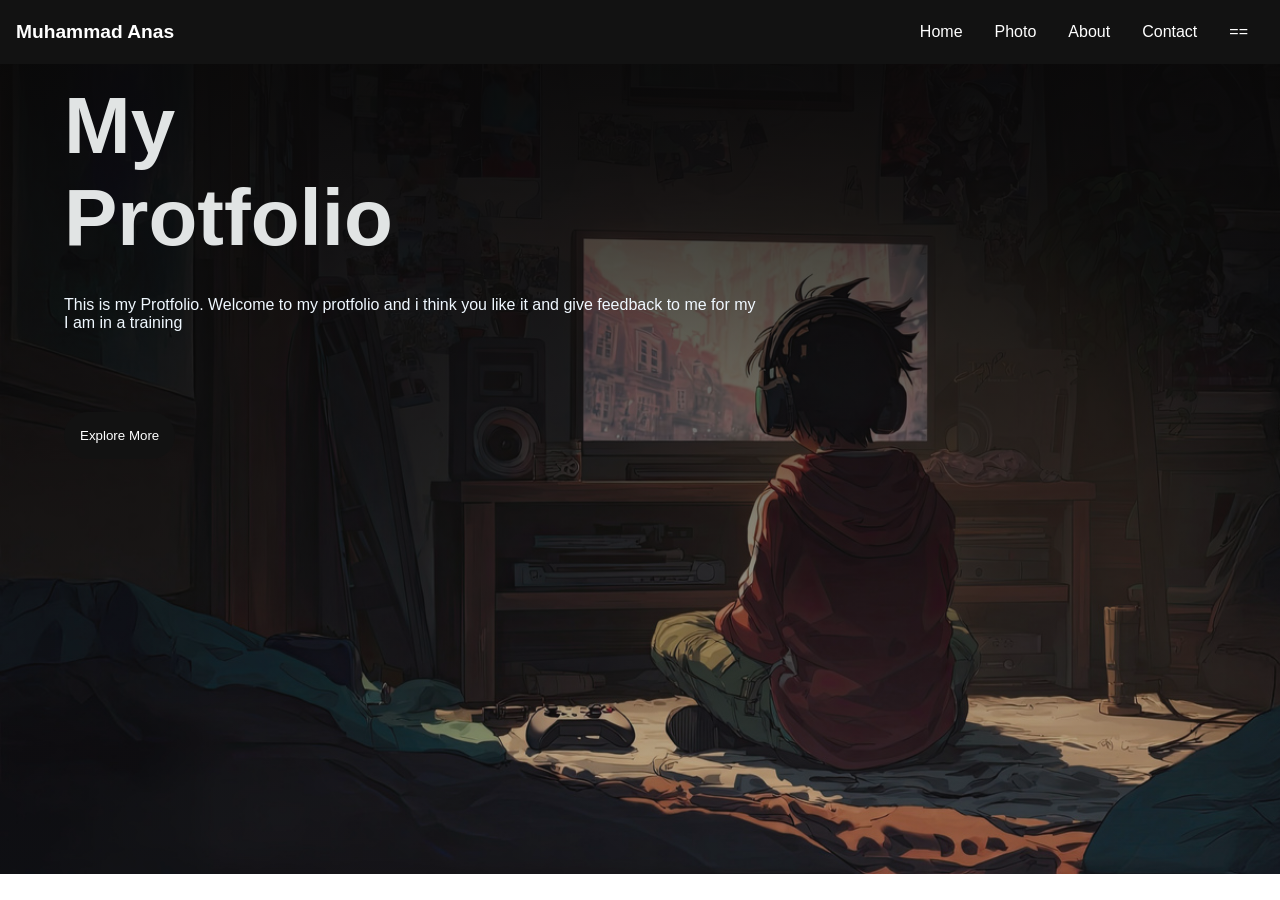
==== index.html @ 212f3e7d "this is my protfolio" ====
<!DOCTYPE html>
<html lang="en">
<head>
    <meta charset="UTF-8">
    <meta name="viewport" content="width=device-width, initial-scale=1.0">
    <title>Document</title>
    <link rel="stylesheet" href="style.css">
</head>
<body>
    <div class="navbar">
        <div class="right"><h1>Muhammad Anas</h1></div>
        <div class="left">
            <div class="home"><a href="#">Home</a></div>
            <div class="photo"><a href="#">Photo</a></div>
            <div class="abaout Me"><a href="#">About</a></div>
            <div class="contact"><a href="#">Contact</a></div>
            <div class="menu"><a href="#"></a>==</div>
        </div>
    </div>
    <div class="section1">
        <div class="descrip">
            <h1>My <br> Protfolio</h1>
            <p>This is my Protfolio. Welcome to my protfolio and i think you like it and give feedback to me for my <br>I am in a training</p>
            <button>Explore More</button>
        </div>
    </div>
</body>
</html>
---- style.css ----
*{
    box-sizing: border-box;
    margin: 0;
    padding: 0;
}
.navbar {
  background-color: #121212;
  display: flex;
  justify-content: space-between;
  width: 100%;
  height: 4rem;
  color: white;
  align-items: center;
  font-family:'Inter', sans-serif;
}
.right h1{
    align-items: center;
    color: white;
    font-size: 1.2rem;
    margin-left: 1rem;
}
.left{
    gap: 2em;
    display: flex;
    margin-right: 2rem;
}
.left a{
    color: white;
    text-decoration: none;
}
.descrip{
    margin-left: 4rem;
    /* margin-top: 2rem; */
}
.descrip h1{
    color: rgb(225, 228, 228);
    font-size: 5rem;
     font-family: 'Poppins', sans-serif;
     padding-top: 1rem;
}
.descrip p{
    margin-top: 2rem;
    color: aliceblue;
    font-family: 'Open Sans', sans-serif;
    font-size: 1rem;
}
.section1{
            width: 100%;
            height: 90vh;
            background: linear-gradient(rgba(10, 9, 9, 0.897),rgba(48, 47, 47, 0.219)),
            url('./assest/inner-peace-ac-1366x768.jpg');
            background-size: cover;
            font-family: sans-serif;
}
.descrip button{
    margin-top: 5rem;
    padding: 1rem 1rem;
    border-radius: 29px;
    border: none;
    color: white;
    background-color: #121212;
}
.descrip button:hover{
    cursor: pointer;
    background-color: whitesmoke;
    color: #121212;
}
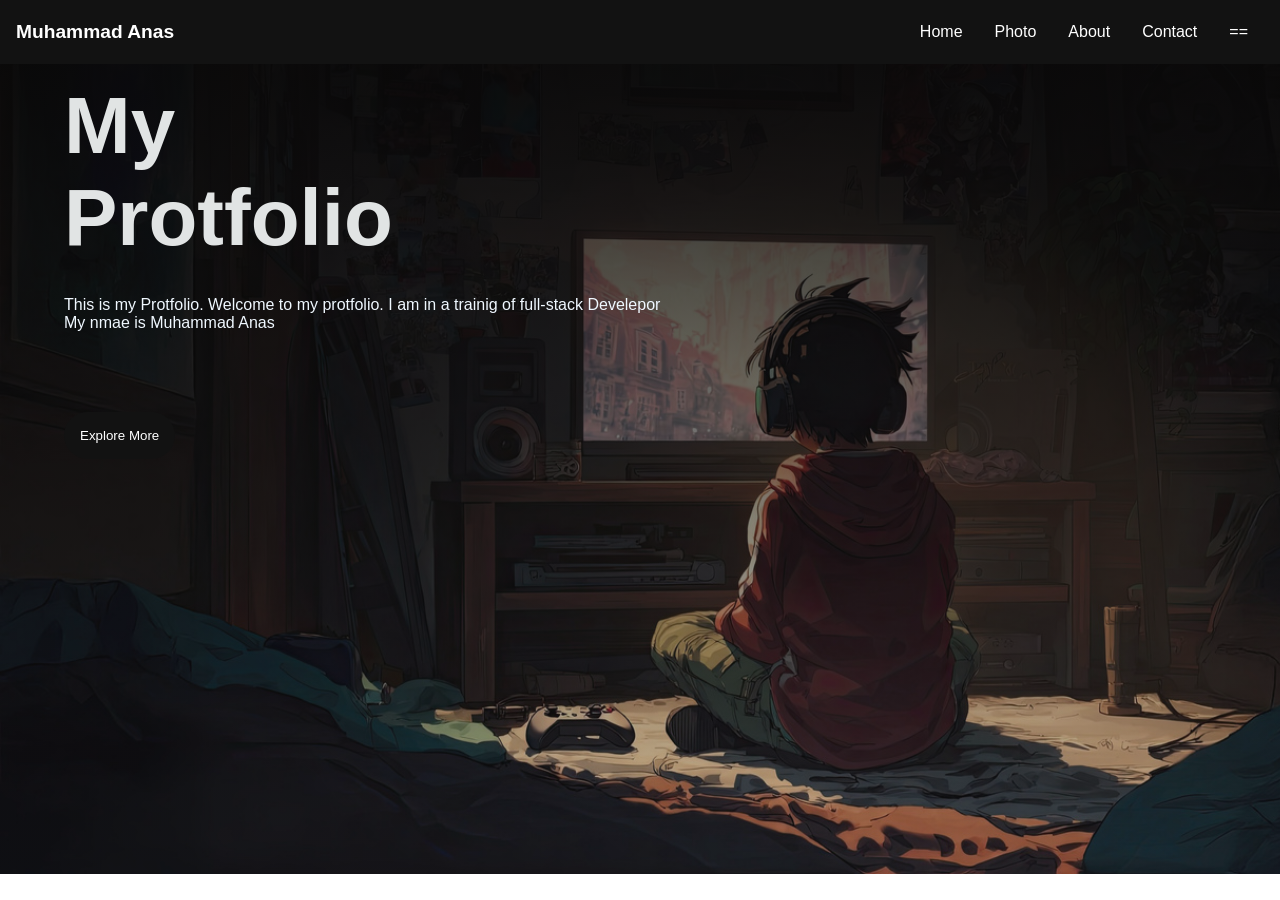
==== commit c1de9ca1: "changing in paragraph" ====
--- a/index.html
+++ b/index.html
@@ -20,7 +20,7 @@
     <div class="section1">
         <div class="descrip">
             <h1>My <br> Protfolio</h1>
-            <p>This is my Protfolio. Welcome to my protfolio and i think you like it and give feedback to me for my <br>I am in a training</p>
+            <p>This is my Protfolio. Welcome to my protfolio. I am in a trainig of full-stack Develepor<br>My nmae is Muhammad Anas</p>
             <button>Explore More</button>
         </div>
     </div>
